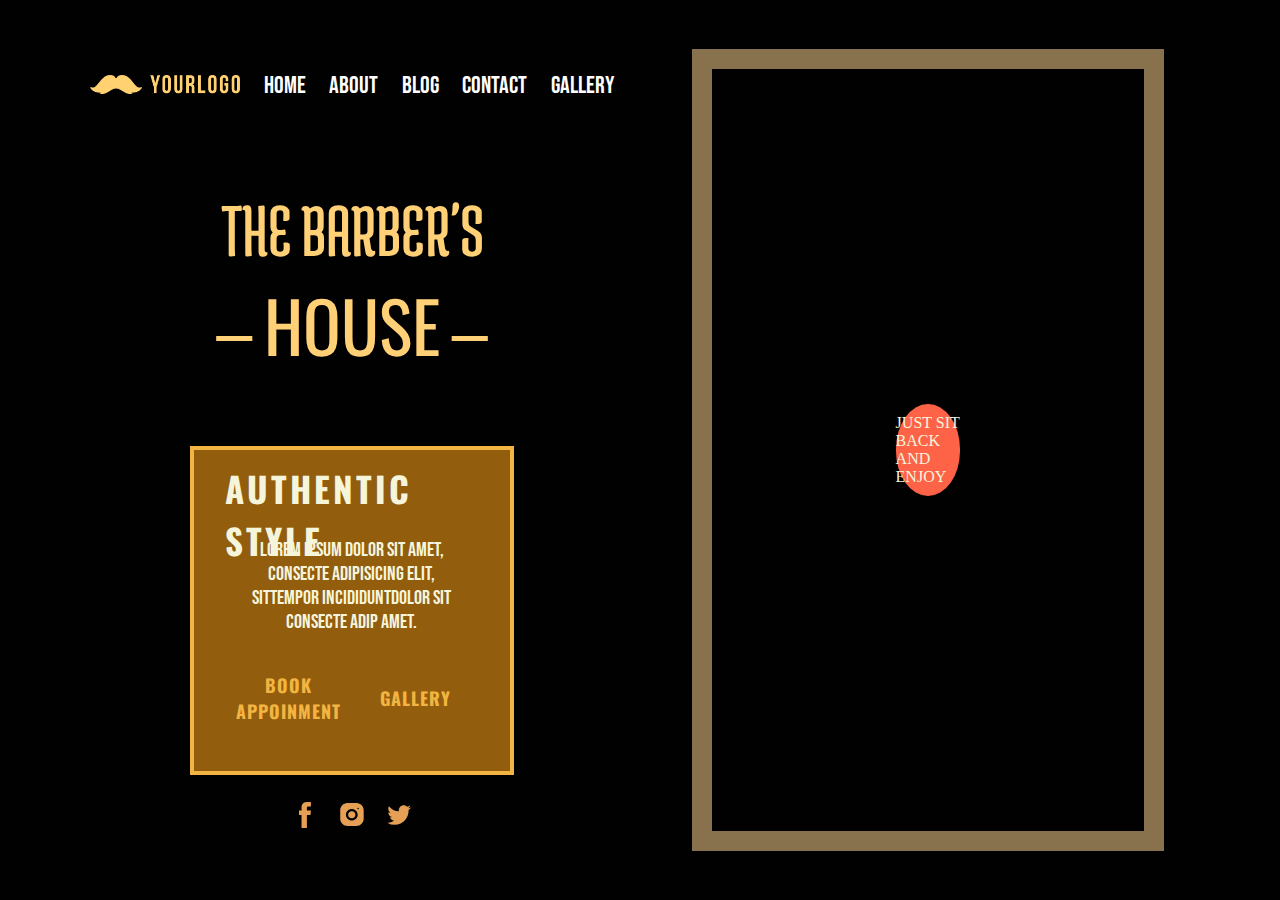
==== index.html @ 0ac79fa1 "finish first page" ====
<!DOCTYPE html>
<html lang="en">

<head>
    <meta charset="UTF-8">
    <meta http-equiv="X-UA-Compatible" content="IE=edge">
    <meta name="viewport" content="width=device-width, initial-scale=1.0">
    <title>Barbershop</title>
    <link rel="stylesheet" href="./assets/css/index.css">
</head>

<body>
    <div class="grand-container">
        <div class="left-container">
            <ol class="menu-list">
                <li>
                    <p class="logo-must"></p>
                </li>
                <li class="menu-elements">
                    <a href="#" class="menu-elements-link">HOME</a>
                </li>
                <li class="menu-elements">
                    <a href="#" class="menu-elements-link">ABOUT</a>
                </li>
                <li class="menu-elements">
                    <a href="#" class="menu-elements-link">BLOG</a>
                </li>
                <li class="menu-elements">
                    <a href="#" class="menu-elements-link">CONTACT</a>
                </li>
                <li class="menu-elements">
                    <a href="#" class="menu-elements-link">GALLERY</a>
                </li>
            </ol>

            <div class="logo-container">
                <p class="logo-header">THE BARBER'S</p>
                <div class="logo-footer">
                    <p class="logo-footer_lines">_</p>
                    <p class="logo-footer_p"> HOUSE </p>
                    <p class="logo-footer_lines">_</p>
                </div>
            </div>
            <div class="information-container">
                <h3 class="header-information-container">AUTHENTIC STYLE</h3>
                <p class="content-information-container">Lorem ipsum dolor sit amet, consecte adipisicing elit, sittempor incididuntdolor sit consecte adip amet.</p>
                <div class="button-information-container">
                    <button class="button-information">BOOK APPOINMENT</button>
                    <button class="button-information">GALLERY</button>
                </div>
            </div>
            <div class="links-container">
                <ol class="links-list">
                    <li class="links-elements links-elements-fb"></li>
                    <li class="links-elements links-elements-inst"></li>
                    <li class="links-elements links-elements-twit"></li>
                </ol>
            </div>
        </div>

        <div class="right-container">
            <div class="right-content-container">
                <div class="circle-container">
                    <p>JUST SIT BACK</p>
                    <p>AND ENJOY</p>
                </div>
            </div>
        </div>
    </div>
</body>

</html>
---- assets/css/index.css ----
@import url('https://fonts.googleapis.com/css2?family=Bebas+Neue&display=swap');
@import url('https://fonts.googleapis.com/css2?family=Medula+One&display=swap');
@import url('https://fonts.googleapis.com/css2?family=Oswald:wght@200;300;400;500;600;700&display=swap');

/*  

font-family: 'Medula One', cursive;
font-family: 'Oswald', sans-serif;
font-family: "Oswald - Semi Bold";
font-family: "Bebas Neue";

 */

* {
    margin: 0;
    padding: 0;
}

.grand-container {
    background-image: url("../img/bacground.png");
    width: 100vw;
    height: 100vh;
    background-color: #010101;
    display: flex;
    align-items: center;
    justify-content: center;
    flex-direction: row;
    color: beige;
}

.left-container {
    width: 45%;
    height: 90%;
    display: flex;
    align-items: center;
    justify-content: center;
    flex-direction: column;
}

.menu-list {
    width: 95%;
    height: 10%;
    display: flex;
    align-items: center;
    justify-content: space-around;
    flex-direction: row;
    list-style: none;
}

.logo-must {
    background-image: url("/assets/img/img-logo-mush.svg");
    background-size: 100%;
    background-repeat: no-repeat;
    width: 150px;
    height: 20px;
}

.menu-elements {
    font-family: "Bebas Neue";
}

.menu-elements-link {
    text-decoration: none;
    font-size: 24px;
    color: white;
}

.logo-container {
    width: 95%;
    height: 40%;
    display: flex;
    align-items: center;
    justify-content: center;
    flex-direction: column;
    font-size: 70px;
}

.logo-header {
    color: #ffd076;
    font-family: "Medula One";
    text-align: center;
    font-size: 77px;
}

.logo-footer {
    color: #ffd076;
    display: flex;
    align-items: center;
    justify-content: center;
    flex-direction: row;
}

.logo-footer_lines {
    color: #ffd076;
    font-weight: 900;
    padding: 0 5% 13% 5%;
}

.logo-footer_p {
    font-family: 'Oswald', sans-serif;
}

.information-container {
    background-image: url("../img/bacground.png");
    background-color: #925d0d;
    width: 55%;
    height: 40%;
    display: flex;
    align-items: center;
    justify-content: center;
    flex-direction: column;
    border: 4px solid #f2b541;
}

.header-information-container {
    width: 80%;
    height: 10%;
    padding-top: 10%;
    display: flex;
    align-items: center;
    justify-content: center;
    flex-direction: column;
    font-family: Oswald;
    font-size: 35px;
    letter-spacing: 3px;
}

.content-information-container {
    width: 68%;
    height: 35%;
    display: flex;
    align-items: center;
    justify-content: center;
    flex-direction: column;
    font-family: "Bebas Neue";
    font-size: 20px;
    text-align: center;
}

.button-information-container {
    width: 80%;
    height: 35%;
    display: flex;
    align-items: center;
    justify-content: space-around;
    flex-direction: row;
    font-family: Oswald;
    font-size: 20px;
}

.button-information {
    width: 48%;
    background: none;
    outline: none;
    border: none;
    font-size: 18px;
    color: #f2b541;
    font-family: "Oswald";
    font-weight: 900;
    letter-spacing: 1px;
}

.button-information:hover {
    background-color: #f2b541;
    color: #77541f;
}

.links-container {
    width: 95%;
    height: 10%;
}

.links-list {
    display: flex;
    align-items: center;
    justify-content: center;
    flex-direction: row;
    list-style: none;
}

.links-elements {
    margin: 0 2% 0 2%;
    text-decoration: none;
    background-repeat: no-repeat;
    background-position: center;
    background-size: 95%;
    width: 25px;
    height: 25px;
    padding-top: 10%;
}

.links-elements-fb {
    background-image: url("../img/Facebook.svg");
    background-size: 47%;
}

.links-elements-inst {
    background-image: url("../img/Instagram.svg");
}

.links-elements-twit {
    background-image: url("../img/Twitter.svg");
}

.right-container {
    width: 45%;
    height: 90%;
    display: flex;
    justify-content: center;
    align-items: center;
}

.right-content-container {
    background-image: url("/assets/img/img-1-1.png");
    background-size: 100%;
    background-position: center;
    background-repeat: no-repeat;
    width: 75%;
    height: 94%;
    border: 20px solid #88714d;
    display: flex;
    justify-content: center;
    align-items: center;
}

.circle-container {
    display: flex;
    background-color: tomato;
    border-radius: 50%;
    width: 15%;
    height: 12%;
    z-index: 100;
    display: flex;
    justify-content: center;
    align-items: center;
    flex-direction: column;
}
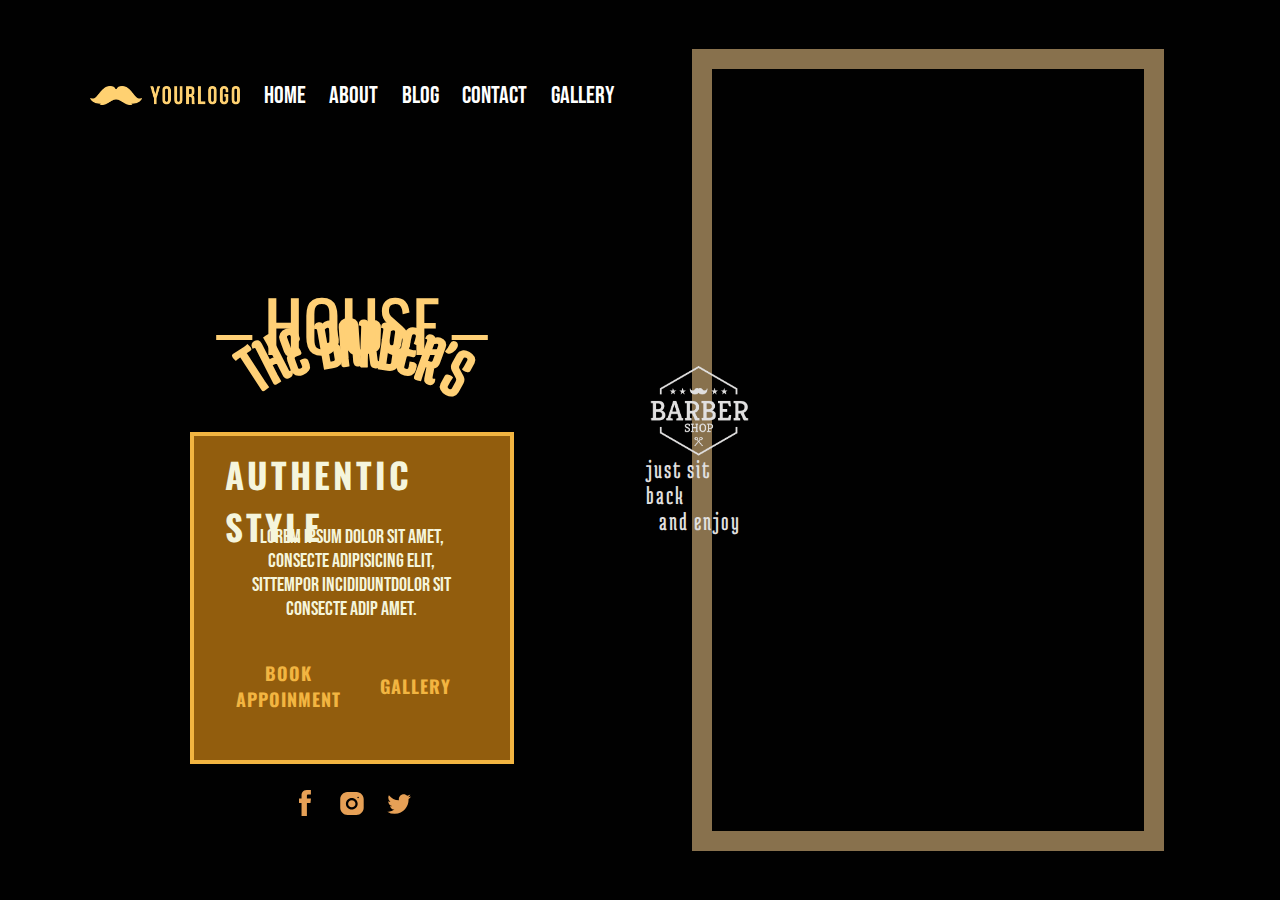
==== commit c0da8fe2: "finish logo" ====
--- a/index.html
+++ b/index.html
@@ -7,6 +7,7 @@
     <meta name="viewport" content="width=device-width, initial-scale=1.0">
     <title>Barbershop</title>
     <link rel="stylesheet" href="./assets/css/index.css">
+    <link rel="stylesheet" href="./assets/css/logo.css">
 </head>
 
 <body>
@@ -34,7 +35,19 @@
             </ol>
 
             <div class="logo-container">
-                <p class="logo-header">THE BARBER'S</p>
+                <div class="logo-header">
+                    <b>T</b>
+                    <b>H</b>
+                    <b>E</b>
+                    <b>B</b>
+                    <b>A</b>
+                    <b>R</b>
+                    <b>B</b>
+                    <b>E</b>
+                    <b>R</b>
+                    <b>'</b>
+                    <b>S</b>
+                </div>
                 <div class="logo-footer">
                     <p class="logo-footer_lines">_</p>
                     <p class="logo-footer_p"> HOUSE </p>
@@ -61,12 +74,16 @@
         <div class="right-container">
             <div class="right-content-container">
                 <div class="circle-container">
-                    <p>JUST SIT BACK</p>
-                    <p>AND ENJOY</p>
+                    <svg xmlns="http://www.w3.org/2000/svg" xmlns:xlink="http://www.w3.org/1999/xlink" width="303" height="278" viewBox="0 0 303 278"><g><g><image width="303" height="278" xlink:href="[data-uri]"/></g></g></svg>
+                    <p class="tagline">just sit back</p>
+                    <p class="tagline">and enjoy</p>
                 </div>
             </div>
         </div>
+
+
     </div>
+    <script src="./assets/js/index.js"></script>
 </body>
 
 </html>--- a/assets/css/index.css
+++ b/assets/css/index.css
@@ -73,6 +73,7 @@
     justify-content: center;
     flex-direction: column;
     font-size: 70px;
+    margin-top: -10%;
 }
 
 .logo-header {
@@ -91,12 +92,14 @@
 }
 
 .logo-footer_lines {
+    z-index: 10;
     color: #ffd076;
     font-weight: 900;
     padding: 0 5% 13% 5%;
 }
 
 .logo-footer_p {
+    z-index: 10;
     font-family: 'Oswald', sans-serif;
 }
 
@@ -110,6 +113,7 @@
     justify-content: center;
     flex-direction: column;
     border: 4px solid #f2b541;
+    margin-top: 5%;
 }
 
 .header-information-container {
@@ -224,14 +228,22 @@
 }
 
 .circle-container {
-    display: flex;
-    background-color: tomato;
+    position: relative;
+    left: -52.8%;
+    display: flex;
     border-radius: 50%;
-    width: 15%;
-    height: 12%;
+    width: 25%;
+    height: 22%;
     z-index: 100;
     display: flex;
     justify-content: center;
     align-items: center;
     flex-direction: column;
+}
+
+.tagline {
+    font-family: "Medula One";
+    color: #E1E0E0;
+    font-size: 26px;
+    letter-spacing: 2px;
 }--- a/assets/css/logo.css
+++ b/assets/css/logo.css
@@ -0,0 +1,97 @@
+/* Big logo */
+
+.logo-header {
+    position: relative;
+    top: 110%;
+    background: none;
+    width: 60%;
+    padding: 15% 0;
+    border-radius: 50%;
+    margin: 0 auto;
+    font: 4.5vmin monospace;
+}
+
+.logo-header b {
+    position: absolute;
+    left: 50%;
+    width: 0;
+    font-family: "Medula One";
+    font-size: 70px;
+}
+
+.logo-header b:nth-of-type(-n+11) {
+    bottom: 50%;
+    -ms-transform-origin: 0% 100%;
+    -webkit-transform-origin: 0% 100%;
+    transform-origin: 0% 100%;
+    padding-bottom: 50%;
+}
+
+.logo-header b:nth-of-type(1) {
+    -ms-transform: rotate(327deg);
+    -webkit-transform: rotate(327deg);
+    transform: rotate(327deg);
+}
+
+.logo-header b:nth-of-type(2) {
+    -ms-transform: rotate(333deg);
+    -webkit-transform: rotate(333deg);
+    transform: rotate(333deg);
+}
+
+.logo-header b:nth-of-type(3) {
+    -ms-transform: rotate(340deg);
+    -webkit-transform: rotate(340deg);
+    transform: rotate(340deg);
+}
+
+.logo-header b:nth-of-type(4) {
+    -ms-transform: rotate(350deg);
+    -webkit-transform: rotate(350deg);
+    transform: rotate(350deg);
+}
+
+.logo-header b:nth-of-type(5) {
+    -ms-transform: rotate(356deg);
+    -webkit-transform: rotate(356deg);
+    transform: rotate(356deg);
+}
+
+.logo-header b:nth-of-type(6) {
+    -ms-transform: rotate(362deg);
+    -webkit-transform: rotate(362deg);
+    transform: rotate(362deg);
+}
+
+.logo-header b:nth-of-type(7) {
+    -ms-transform: rotate(368deg);
+    -webkit-transform: rotate(368deg);
+    transform: rotate(368deg);
+}
+
+.logo-header b:nth-of-type(8) {
+    -ms-transform: rotate(374deg);
+    -webkit-transform: rotate(374deg);
+    transform: rotate(374deg);
+}
+
+.logo-header b:nth-of-type(9) {
+    -ms-transform: rotate(380deg);
+    -webkit-transform: rotate(380deg);
+    transform: rotate(380deg);
+}
+
+.logo-header b:nth-of-type(10) {
+    -ms-transform: rotate(386deg);
+    -webkit-transform: rotate(386deg);
+    transform: rotate(386deg);
+}
+
+.logo-header b:nth-of-type(11) {
+    -ms-transform: rotate(389deg);
+    -webkit-transform: rotate(389deg);
+    transform: rotate(389deg);
+}
+
+
+/* Tagline circle */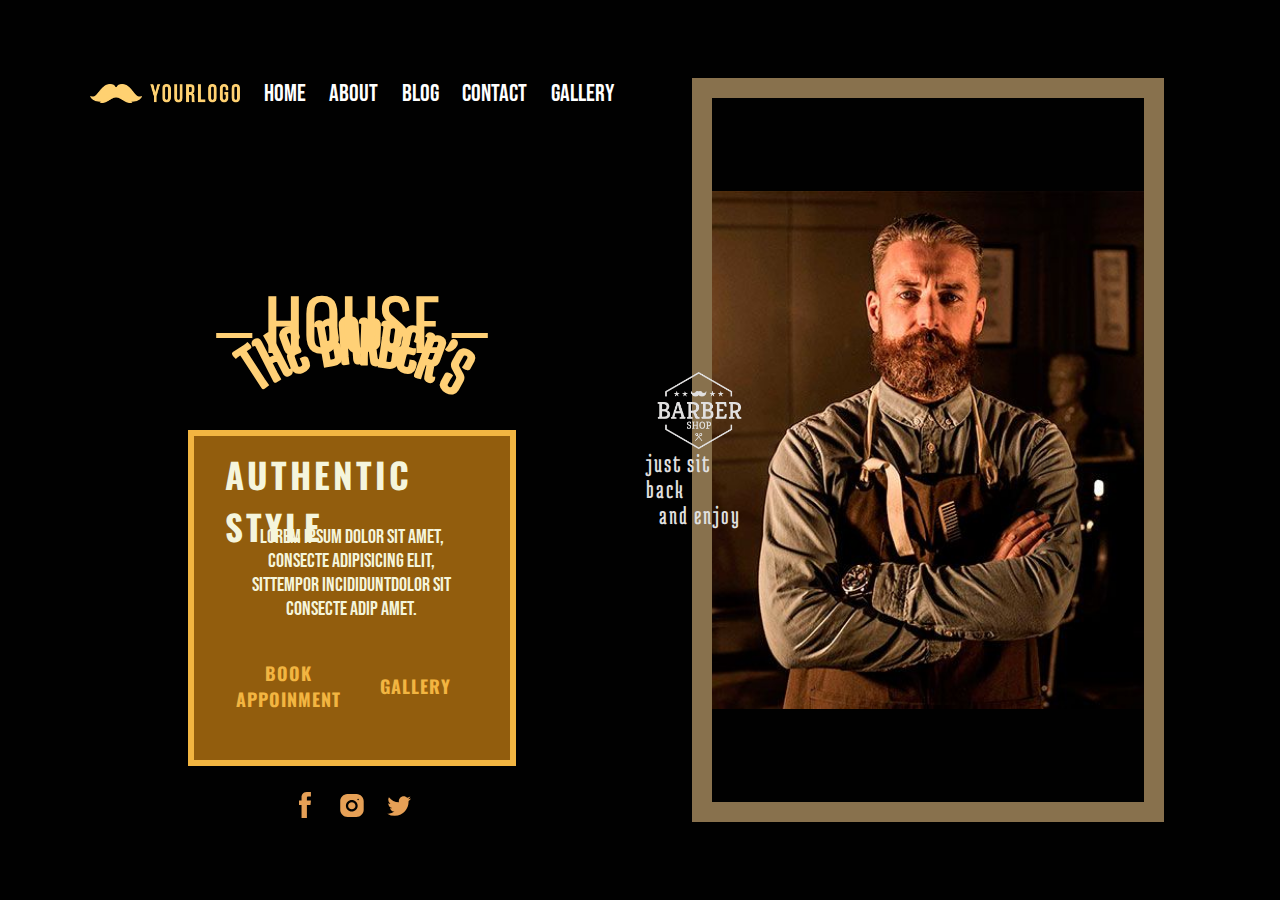
==== commit ef4d0730: "finish about and start blog" ====
--- a/index.html
+++ b/index.html
@@ -21,7 +21,7 @@
                     <a href="#" class="menu-elements-link">HOME</a>
                 </li>
                 <li class="menu-elements">
-                    <a href="#" class="menu-elements-link">ABOUT</a>
+                    <a href="./assets/pages/about.html" class="menu-elements-link">ABOUT</a>
                 </li>
                 <li class="menu-elements">
                     <a href="#" class="menu-elements-link">BLOG</a>
@@ -56,7 +56,9 @@
             </div>
             <div class="information-container">
                 <h3 class="header-information-container">AUTHENTIC STYLE</h3>
-                <p class="content-information-container">Lorem ipsum dolor sit amet, consecte adipisicing elit, sittempor incididuntdolor sit consecte adip amet.</p>
+                <p class="content-information-container">
+                    Lorem ipsum dolor sit amet, consecte adipisicing elit, sittempor incididuntdolor sit consecte adip amet.
+                </p>
                 <div class="button-information-container">
                     <button class="button-information">BOOK APPOINMENT</button>
                     <button class="button-information">GALLERY</button>
--- a/assets/css/index.css
+++ b/assets/css/index.css
@@ -63,6 +63,9 @@
     text-decoration: none;
     font-size: 24px;
     color: white;
+    cursor: pointer;
+    position: relative;
+    z-index: 999;
 }
 
 .logo-container {
@@ -112,7 +115,7 @@
     align-items: center;
     justify-content: center;
     flex-direction: column;
-    border: 4px solid #f2b541;
+    border: 6px solid #f2b541;
     margin-top: 5%;
 }
 
@@ -215,12 +218,12 @@
 }
 
 .right-content-container {
-    background-image: url("/assets/img/img-1-1.png");
-    background-size: 100%;
+    background-image: url("../img/Fotobarbershop/TitleFoto.jpg");
+    background-size: 120%;
     background-position: center;
     background-repeat: no-repeat;
     width: 75%;
-    height: 94%;
+    height: 87%;
     border: 20px solid #88714d;
     display: flex;
     justify-content: center;
--- a/assets/css/logo.css
+++ b/assets/css/logo.css
@@ -91,7 +91,4 @@
     -ms-transform: rotate(389deg);
     -webkit-transform: rotate(389deg);
     transform: rotate(389deg);
-}
-
-
-/* Tagline circle */+}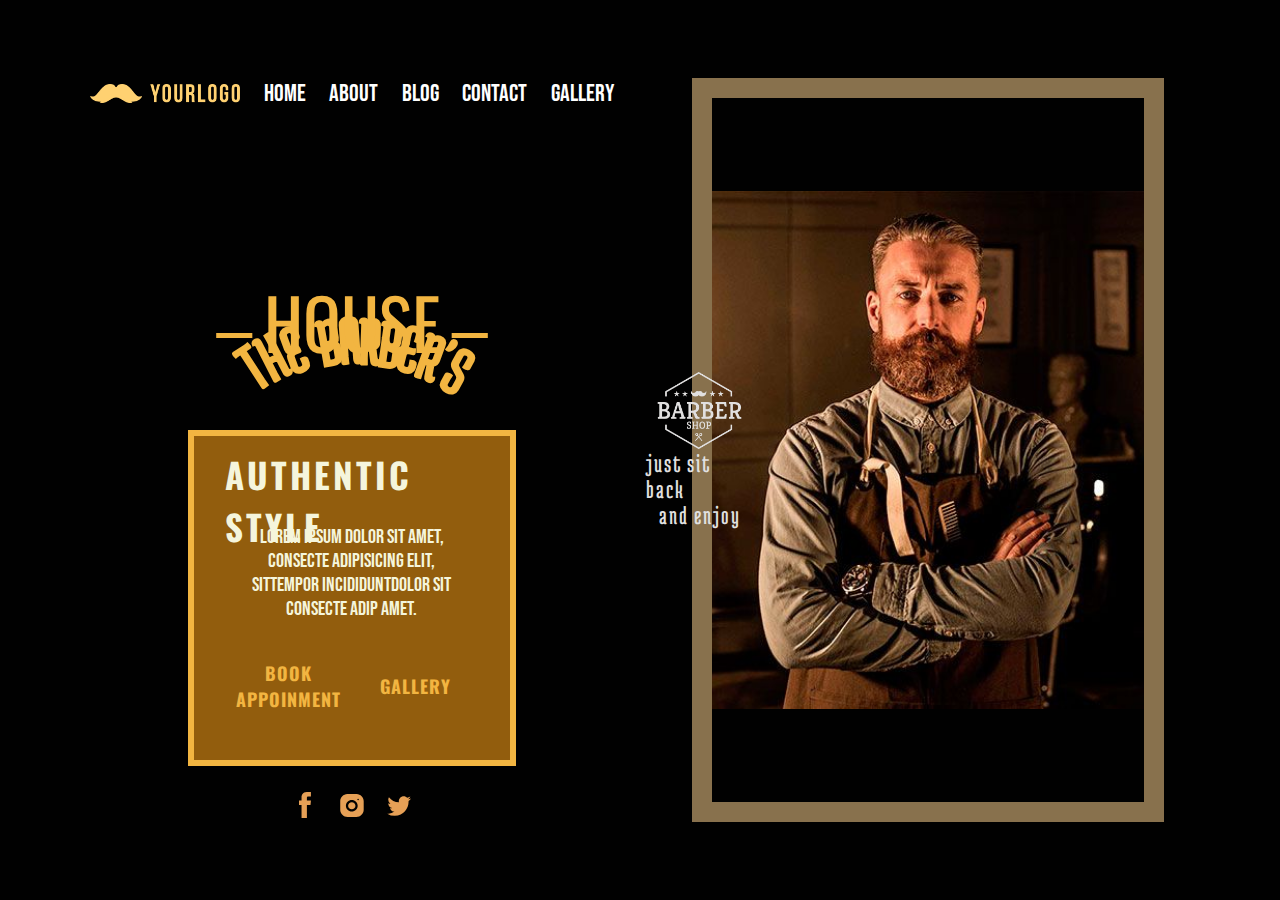
==== commit 9303c583: "finish blog" ====
--- a/index.html
+++ b/index.html
@@ -24,7 +24,7 @@
                     <a href="./assets/pages/about.html" class="menu-elements-link">ABOUT</a>
                 </li>
                 <li class="menu-elements">
-                    <a href="#" class="menu-elements-link">BLOG</a>
+                    <a href="./assets/pages/blog.html" class="menu-elements-link">BLOG</a>
                 </li>
                 <li class="menu-elements">
                     <a href="#" class="menu-elements-link">CONTACT</a>
--- a/assets/css/index.css
+++ b/assets/css/index.css
@@ -80,14 +80,14 @@
 }
 
 .logo-header {
-    color: #ffd076;
+    color: #f2b541;
     font-family: "Medula One";
     text-align: center;
     font-size: 77px;
 }
 
 .logo-footer {
-    color: #ffd076;
+    color: #f2b541;
     display: flex;
     align-items: center;
     justify-content: center;
@@ -96,7 +96,7 @@
 
 .logo-footer_lines {
     z-index: 10;
-    color: #ffd076;
+    color: #f2b541;
     font-weight: 900;
     padding: 0 5% 13% 5%;
 }
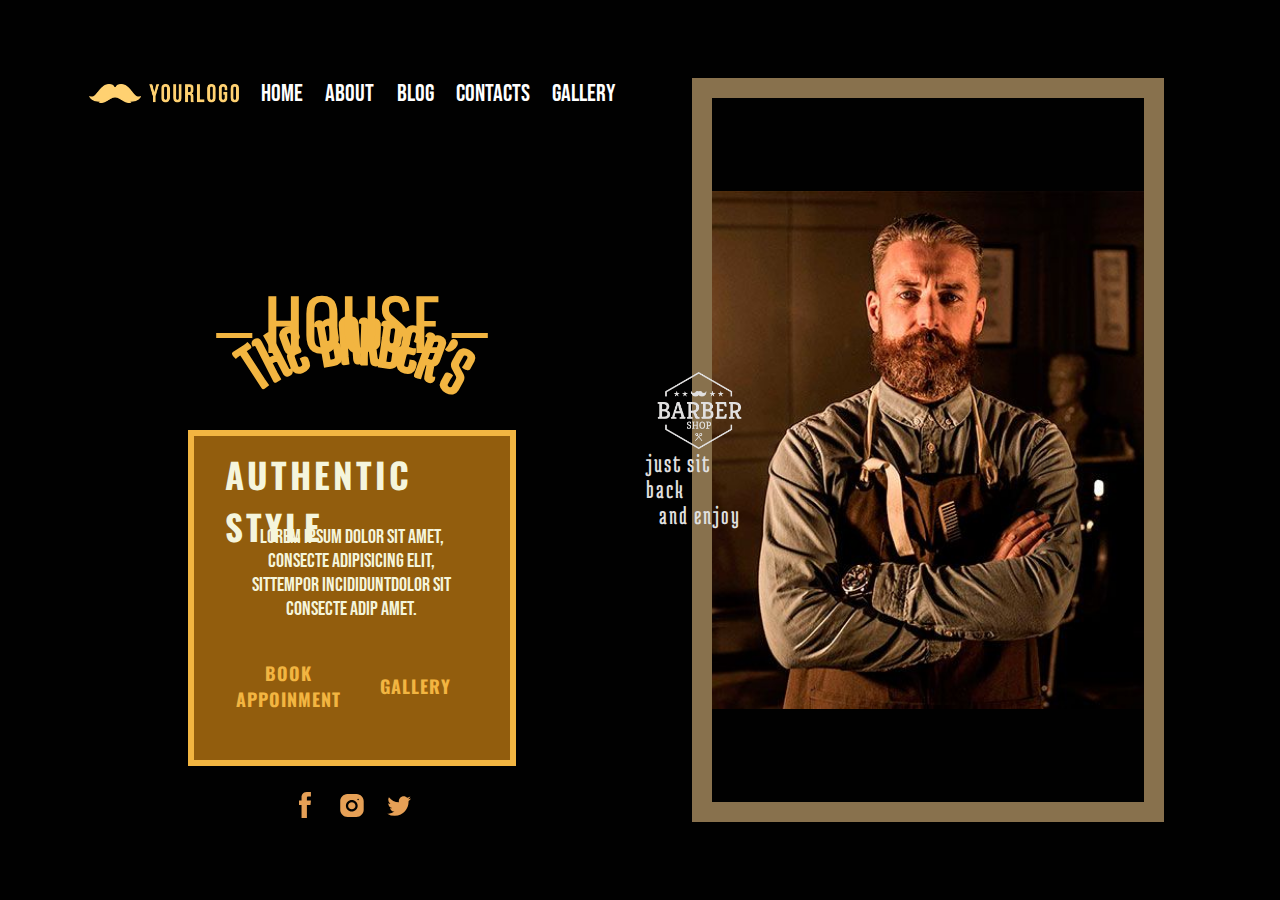
==== commit 90d29763: "add contacts block" ====
--- a/index.html
+++ b/index.html
@@ -27,7 +27,7 @@
                     <a href="./assets/pages/blog.html" class="menu-elements-link">BLOG</a>
                 </li>
                 <li class="menu-elements">
-                    <a href="#" class="menu-elements-link">CONTACT</a>
+                    <a href="./assets/pages/contact.html" class="menu-elements-link">CONTACTS</a>
                 </li>
                 <li class="menu-elements">
                     <a href="#" class="menu-elements-link">GALLERY</a>
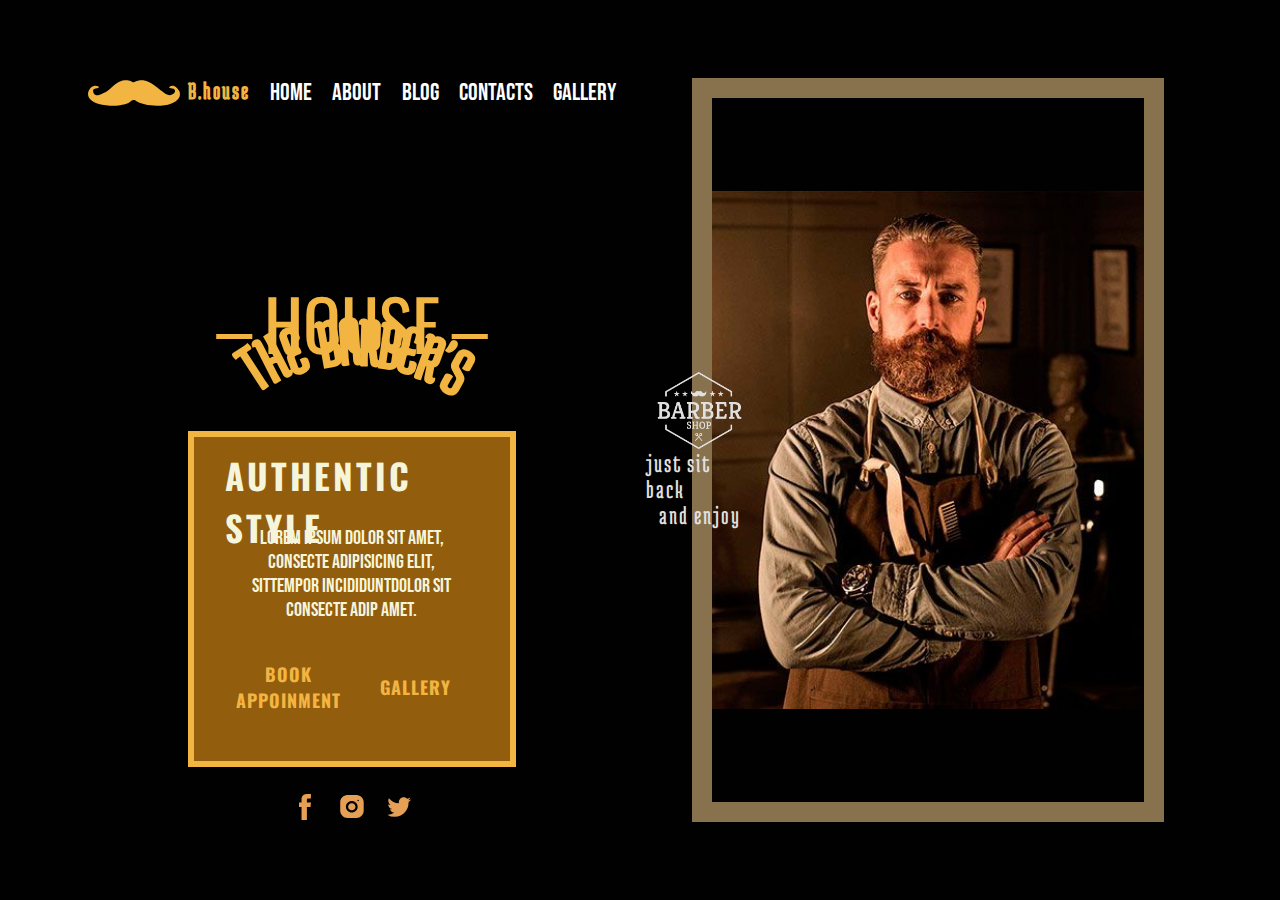
==== commit e75ae720: "add finish contacts" ====
--- a/index.html
+++ b/index.html
@@ -14,8 +14,9 @@
     <div class="grand-container">
         <div class="left-container">
             <ol class="menu-list">
-                <li>
+                <li class="logo-must-container">
                     <p class="logo-must"></p>
+                    <p class="logo-must-text">B.house</p>
                 </li>
                 <li class="menu-elements">
                     <a href="#" class="menu-elements-link">HOME</a>
--- a/assets/css/index.css
+++ b/assets/css/index.css
@@ -47,12 +47,27 @@
     list-style: none;
 }
 
+.logo-must-container {
+    display: flex;
+    flex-direction: row;
+}
+
 .logo-must {
-    background-image: url("/assets/img/img-logo-mush.svg");
+    background-image: url("/assets/img/2023997.svg");
     background-size: 100%;
+    background-position: center;
     background-repeat: no-repeat;
-    width: 150px;
-    height: 20px;
+    width: 100px;
+    height: 30px;
+}
+
+.logo-must-text {
+    color: #f2b541;
+    font-weight: 600;
+    font-size: 25px;
+    letter-spacing: 2px;
+    font-family: 'Medula One';
+    margin-left: 5%;
 }
 
 .menu-elements {
@@ -76,7 +91,7 @@
     justify-content: center;
     flex-direction: column;
     font-size: 70px;
-    margin-top: -10%;
+    margin-top: -9.6%;
 }
 
 .logo-header {
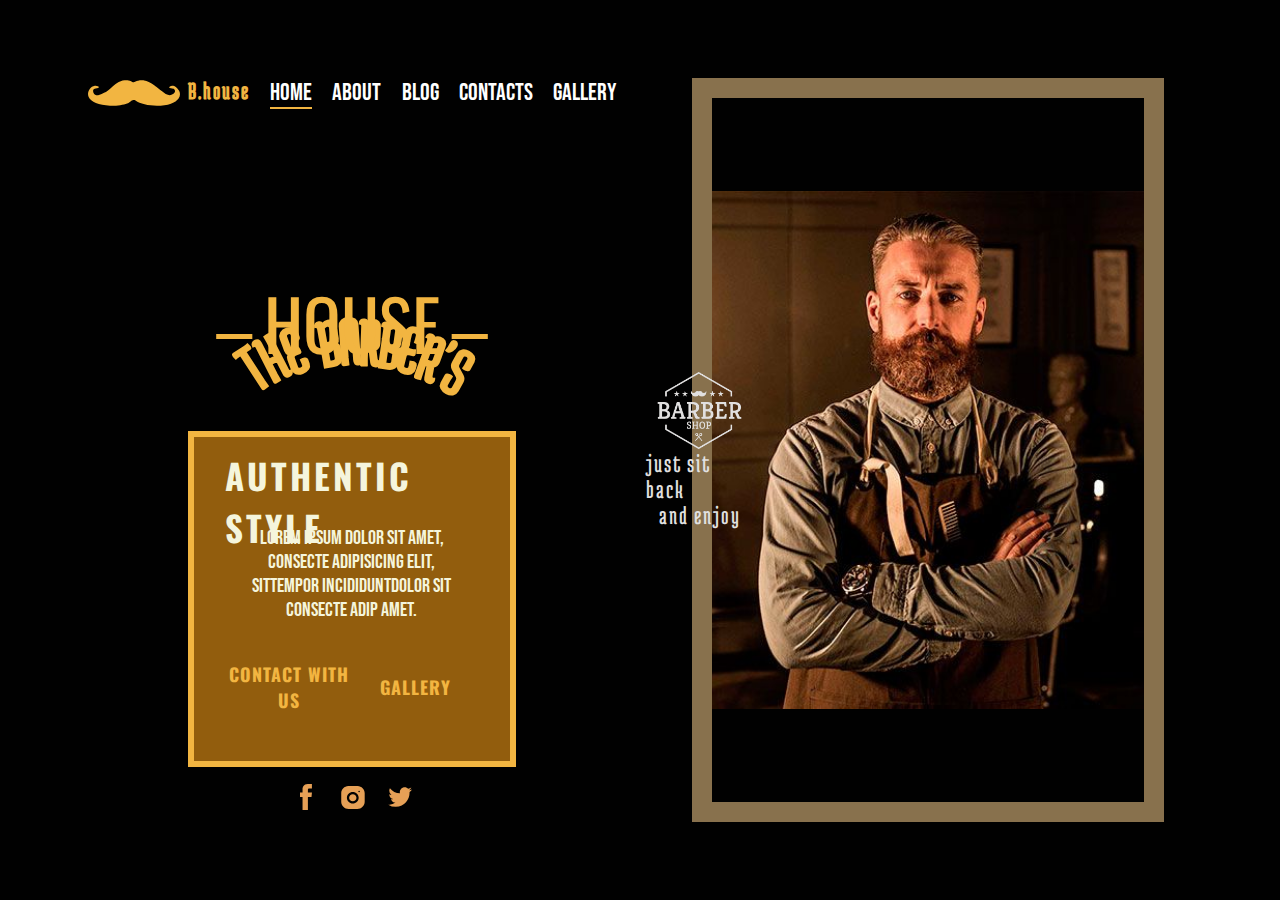
==== commit 1bb10a63: "add finish gallery and update home page" ====
--- a/index.html
+++ b/index.html
@@ -19,7 +19,7 @@
                     <p class="logo-must-text">B.house</p>
                 </li>
                 <li class="menu-elements">
-                    <a href="#" class="menu-elements-link">HOME</a>
+                    <a href="#" class="menu-elements-link active-menu">HOME</a>
                 </li>
                 <li class="menu-elements">
                     <a href="./assets/pages/about.html" class="menu-elements-link">ABOUT</a>
@@ -31,7 +31,7 @@
                     <a href="./assets/pages/contact.html" class="menu-elements-link">CONTACTS</a>
                 </li>
                 <li class="menu-elements">
-                    <a href="#" class="menu-elements-link">GALLERY</a>
+                    <a href="./assets/pages/gallery.html" class="menu-elements-link">GALLERY</a>
                 </li>
             </ol>
 
@@ -61,15 +61,21 @@
                     Lorem ipsum dolor sit amet, consecte adipisicing elit, sittempor incididuntdolor sit consecte adip amet.
                 </p>
                 <div class="button-information-container">
-                    <button class="button-information">BOOK APPOINMENT</button>
-                    <button class="button-information">GALLERY</button>
+                    <a href="./assets/pages/contact.html" class="button-information button-information-gallery">CONTACT WITH US</a>
+                    <a href="../assets/pages/gallery.html" class="button-information button-information-gallery">GALLERY</a>
                 </div>
             </div>
             <div class="links-container">
                 <ol class="links-list">
-                    <li class="links-elements links-elements-fb"></li>
-                    <li class="links-elements links-elements-inst"></li>
-                    <li class="links-elements links-elements-twit"></li>
+                    <a href="https://www.facebook.com/" class="link-elements-link">
+                        <li class="links-elements links-elements-fb"></li>
+                    </a>
+                    <a href="https://www.instagram.com/" class="link-elements-link">
+                        <li class="links-elements links-elements-inst"></li>
+                    </a>
+                    <a href="https://twitter.com/" class="link-elements-link">
+                        <li class="links-elements links-elements-twit"></li>
+                    </a>
                 </ol>
             </div>
         </div>
--- a/assets/css/index.css
+++ b/assets/css/index.css
@@ -211,6 +211,10 @@
     padding-top: 10%;
 }
 
+.link-elements-link {
+    margin: 3% 2% 0 2%;
+}
+
 .links-elements-fb {
     background-image: url("../img/Facebook.svg");
     background-size: 47%;
@@ -264,4 +268,17 @@
     color: #E1E0E0;
     font-size: 26px;
     letter-spacing: 2px;
+}
+
+.menu-elements-link:hover {
+    border-bottom: 2px solid white;
+}
+
+.active-menu {
+    border-bottom: 2px solid #f2b541;
+}
+
+.button-information-gallery {
+    text-align: center;
+    text-decoration: none;
 }